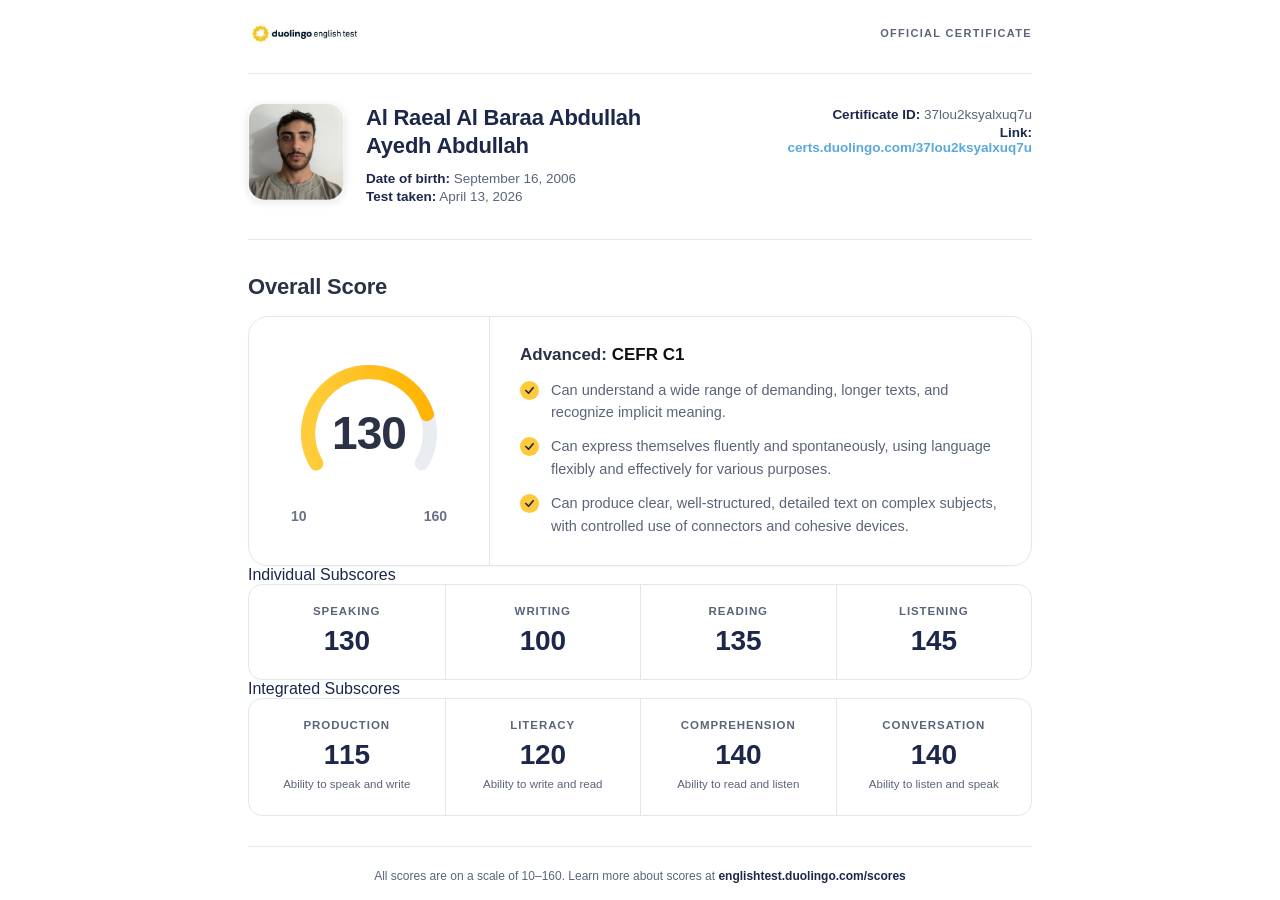
==== index.html @ 60c00ac5 "Add files via upload" ====
<!DOCTYPE html>
<html lang="en">
<head>
<meta charset="UTF-8">
<meta name="viewport" content="width=device-width, initial-scale=1.0">
<title>Duolingo English Test — Official Certificate</title>
<link rel="stylesheet" href="styles.css">
</head>
<body>

<div class="backdrop">
  <div class="card">
    <div class="card-inner">

      <!-- Header -->
      <div class="top-row">
        <div class="brand">
          <img class="brand-lockup" src="[data-uri]" alt="Duolingo English Test">
        </div>
        <div class="official-tag">OFFICIAL CERTIFICATE</div>
      </div>

      <!-- Identity -->
      <div class="identity">
        <img class="photo" src="[data-uri]" alt="Candidate photo">
        <div class="id-text">
          <div>
            <p class="name">Al Raeal Al Baraa Abdullah<br>Ayedh Abdullah</p>
            <p class="meta-line"><strong>Date of birth:</strong> September 16, 2006</p>
            <p class="meta-line"><strong>Test taken:</strong> April 13, 2026</p>
          </div>
          <div class="cert-meta">
            <p class="meta-line"><strong>Certificate ID:</strong> 37lou2ksyalxuq7u</p>
            <p class="meta-line"><strong>Link:</strong><br><a href="https://certs.duolingo.com/37lou2ksyalxuq7u" target="_blank" rel="noopener">certs.duolingo.com/37lou2ksyalxuq7u</a></p>
          </div>
        </div>
      </div>

      <!-- Overall Score -->
      <div class="overall-heading">Overall Score</div>
      <div class="overall">
        <div class="gauge-box">
          <div class="gauge-wrap">
            <svg viewBox="0 0 170 160">
              <defs>
                <linearGradient id="goldGrad" x1="0%" y1="0%" x2="100%" y2="0%">
                  <stop offset="0%" stop-color="#ffcd3c"/>
                  <stop offset="100%" stop-color="#ffb300"/>
                </linearGradient>
              </defs>
              <path class="gauge-arc-bg" d="M 28.71,112.5 A 65,65 0 1 1 141.29,112.5" pathLength="100"/>
              <path class="gauge-arc-fg" style="--pct:0.8" d="M 28.71,112.5 A 65,65 0 1 1 141.29,112.5" pathLength="100"/>
            </svg>
            <div class="gauge-number">130</div>
          </div>
          <div class="gauge-range"><span>10</span><span>160</span></div>
        </div>

        <div class="advanced-box">
          <p class="advanced-title">Advanced: <span class="cefr">CEFR C1</span></p>
          <ul class="adv-list">
            <li><span class="tick"><svg viewBox="0 0 12 12" fill="none"><path d="M2 6l3 3 5-6" stroke="#1c274a" stroke-width="1.8" stroke-linecap="round" stroke-linejoin="round"/></svg></span>Can understand a wide range of demanding, longer texts, and recognize implicit meaning.</li>
            <li><span class="tick"><svg viewBox="0 0 12 12" fill="none"><path d="M2 6l3 3 5-6" stroke="#1c274a" stroke-width="1.8" stroke-linecap="round" stroke-linejoin="round"/></svg></span>Can express themselves fluently and spontaneously, using language flexibly and effectively for various purposes.</li>
            <li><span class="tick"><svg viewBox="0 0 12 12" fill="none"><path d="M2 6l3 3 5-6" stroke="#1c274a" stroke-width="1.8" stroke-linecap="round" stroke-linejoin="round"/></svg></span>Can produce clear, well-structured, detailed text on complex subjects, with controlled use of connectors and cohesive devices.</li>
          </ul>
        </div>
      </div>

      <!-- Individual Subscores -->
      <div class="section-label">Individual Subscores</div>
      <div class="grid4">
        <div class="grid-cell"><div class="grid-label">SPEAKING</div><div class="grid-num">130</div></div>
        <div class="grid-cell"><div class="grid-label">WRITING</div><div class="grid-num">100</div></div>
        <div class="grid-cell"><div class="grid-label">READING</div><div class="grid-num">135</div></div>
        <div class="grid-cell"><div class="grid-label">LISTENING</div><div class="grid-num">145</div></div>
      </div>

      <!-- Integrated Subscores -->
      <div class="section-label">Integrated Subscores</div>
      <div class="grid4">
        <div class="grid-cell">
          <div class="grid-label">PRODUCTION</div>
          <div class="grid-num">115</div>
          <div class="grid-sub">Ability to speak and write</div>
        </div>
        <div class="grid-cell">
          <div class="grid-label">LITERACY</div>
          <div class="grid-num">120</div>
          <div class="grid-sub">Ability to write and read</div>
        </div>
        <div class="grid-cell">
          <div class="grid-label">COMPREHENSION</div>
          <div class="grid-num">140</div>
          <div class="grid-sub">Ability to read and listen</div>
        </div>
        <div class="grid-cell">
          <div class="grid-label">CONVERSATION</div>
          <div class="grid-num">140</div>
          <div class="grid-sub">Ability to listen and speak</div>
        </div>
      </div>

      <div class="footnote">All scores are on a scale of 10–160. Learn more about scores at <strong>englishtest.duolingo.com/scores</strong></div>

    </div>
  </div>
</div>

</body>
</html>
---- styles.css ----
:root{
    --dark-navy:#1c274a;
    --slate:#5b6479;
    --paper:#ffffff;
    --canvas:#f4f6f8;
    --dt-green:#58cc02;
    --dt-green-dark:#4caf00;
    --gold-start:#ffc93c;
    --gold-end:#ff9f1c;
    --track:#e9edf1;
    --line:#e3e7ec;
  }

  *{box-sizing:border-box;}

  html{ height:100%; }

  body{
    margin:0;
    min-height:100%;
    font-family:"DIN 2014 Rounded","DINRoundPro","Quicksand","Poppins","Helvetica Neue",Arial,sans-serif;
    background:var(--canvas);
    color:var(--dark-navy);
    -webkit-font-smoothing:antialiased;
  }

  .backdrop{
    min-height:100vh;
    width:100%;
    display:flex;
    align-items:center;
    justify-content:center;
    padding:0;
    background:
      radial-gradient(circle at 15% 10%, rgba(88,204,2,0.07), transparent 40%),
      radial-gradient(circle at 90% 85%, rgba(255,201,60,0.10), transparent 45%),
      var(--canvas);
  }

  .card{
    width:100%;
    height:100vh;
    max-width:none;
    background:var(--paper);
    border-radius:0;
    box-shadow:none;
    overflow-y:auto;
    display:flex;
    align-items:center;
    justify-content:center;
    opacity:0;
    transform:translateY(14px);
    animation:riseIn .6s cubic-bezier(.22,.9,.3,1) forwards;
  }

  @keyframes riseIn{
    to{opacity:1; transform:translateY(0);}
  }

  .card-inner{
    width:100%;
    max-width:880px;
    padding:44px 48px 40px;
  }

  /* Header */
  .top-row{
    display:flex;
    justify-content:space-between;
    align-items:flex-start;
    flex-wrap:wrap;
    gap:16px;
    padding-bottom:26px;
    border-bottom:1px solid var(--line);
  }

  .brand{
    display:flex;
    align-items:center;
    gap:10px;
  }

  .brand-lockup{
    height:26px;
    width:auto;
    display:block;
  }

  .brand-text{
    font-size:19px;
    font-weight:700;
    letter-spacing:-0.01em;
  }
  .brand-text .thin{
    font-weight:400;
    color:var(--slate);
  }

  .official-tag{
    font-size:11px;
    font-weight:700;
    letter-spacing:.12em;
    color:var(--slate);
    padding-top:6px;
  }

  /* Identity block */
  .identity{
    display:flex;
    gap:22px;
    padding:30px 0 32px;
    border-bottom:1px solid var(--line);
    align-items:flex-start;
  }

  .photo{
    width:96px;
    height:96px;
    border-radius:14px;
    object-fit:cover;
    flex-shrink:0;
    box-shadow:0 2px 8px rgba(28,39,74,0.12);
  }

  .id-text{
    flex:1;
    min-width:220px;
    display:flex;
    flex-wrap:wrap;
    justify-content:space-between;
    gap:20px;
  }

  .name{
    font-size:22px;
    font-weight:700;
    line-height:1.28;
    margin:0 0 10px;
    letter-spacing:-0.01em;
  }

  .meta-line{
    font-size:13.5px;
    color:var(--slate);
    margin:3px 0;
  }
  .meta-line strong{
    color:var(--dark-navy);
    font-weight:600;
  }

  .cert-meta{
    text-align:right;
    min-width:210px;
  }
  .cert-meta .meta-line{ text-align:right; }
  .cert-meta a{
    color:#5aa9d8;
    text-decoration:none;
    font-weight:600;
    word-break:break-all;
  }
  .cert-meta a:hover{ text-decoration:underline; }

  /* Overall score */
  .overall-heading{
    font-size:22px;
    font-weight:800;
    letter-spacing:-0.01em;
    color:#2b3245;
    margin:34px 0 16px;
  }

  .overall{
    display:flex;
    align-items:stretch;
    border:1px solid var(--line);
    border-radius:20px;
    box-shadow:0 1px 2px rgba(28,39,74,0.03);
    overflow:hidden;
    flex-wrap:wrap;
  }

  .gauge-box{
    flex:0 0 240px;
    display:flex;
    flex-direction:column;
    align-items:center;
    justify-content:center;
    padding:30px 20px;
  }

  .gauge-wrap{ position:relative; width:190px; height:150px; }
  .gauge-wrap svg{ width:190px; height:150px; display:block; }
  .gauge-arc-bg{ fill:none; stroke:var(--track); stroke-width:15; stroke-linecap:round; }
  .gauge-arc-fg{
    fill:none;
    stroke:url(#goldGrad);
    stroke-width:15;
    stroke-linecap:round;
    stroke-dasharray:100;
    stroke-dashoffset:100;
    animation:fillArc 1.3s .3s cubic-bezier(.22,.9,.3,1) forwards;
  }
  @keyframes fillArc{ to{ stroke-dashoffset:calc(100 - (100 * var(--pct))); } }

  .gauge-number{
    position:absolute;
    top:50%;
    left:50%;
    transform:translate(-50%,-50%);
    font-size:46px;
    font-weight:800;
    letter-spacing:-0.02em;
    color:#2b3245;
  }
  .gauge-range{
    display:flex;
    justify-content:space-between;
    width:190px;
    padding:0 17px;
    margin-top:0;
    font-size:14px;
    color:#6b7286;
    font-weight:700;
  }

  .advanced-box{
    flex:1 1 320px;
    border-left:1px solid var(--line);
    padding:28px 30px;
  }
  .advanced-title{
    font-size:17px;
    font-weight:800;
    margin:0 0 14px;
    color:#2b3245;
  }
  .advanced-title .cefr{
    color:#111111;
  }
  .adv-list{
    list-style:none;
    margin:0;
    padding:0;
  }
  .adv-list li{
    display:flex;
    gap:12px;
    align-items:flex-start;
    font-size:14.5px;
    line-height:1.55;
    color:#5b6479;
    margin-bottom:12px;
  }
  .adv-list li:last-child{ margin-bottom:0; }
  .tick{
    flex-shrink:0;
    width:19px; height:19px;
    border-radius:50%;
    background:#ffc93c;
    display:flex; align-items:center; justify-content:center;
    margin-top:2px;
  }
  .tick svg{ width:11px; height:11px; }

  /* Subscore grids */
  .grid4{
    display:grid;
    grid-template-columns:repeat(4,1fr);
    border:1px solid var(--line);
    border-radius:14px;
    overflow:hidden;
  }
  .grid-cell{
    padding:20px 10px 22px;
    text-align:center;
    border-left:1px solid var(--line);
  }
  .grid-cell:first-child{ border-left:none; }
  .grid-label{
    font-size:11.5px;
    font-weight:700;
    letter-spacing:.08em;
    color:var(--slate);
    margin-bottom:8px;
  }
  .grid-num{
    font-size:28px;
    font-weight:800;
    letter-spacing:-0.01em;
  }
  .grid-sub{
    font-size:11.5px;
    color:var(--slate);
    margin-top:6px;
    line-height:1.35;
    padding:0 6px;
  }

  .grid4.spacing{ margin-top:14px; }

  .footnote{
    text-align:center;
    font-size:12px;
    color:var(--slate);
    margin-top:30px;
    padding-top:22px;
    border-top:1px solid var(--line);
  }
  .footnote strong{ color:var(--dark-navy); }

  @media (max-width:640px){
    .card-inner{ padding:30px 22px 28px; }
    .identity{ flex-direction:column; }
    .cert-meta{ text-align:left; }
    .cert-meta .meta-line{ text-align:left; }
    .grid4{ grid-template-columns:repeat(2,1fr); }
    .grid-cell:nth-child(3){ border-left:none; }
    .grid-cell:nth-child(1),.grid-cell:nth-child(2){ border-bottom:1px solid var(--line); }
    .overall{ flex-direction:column; }
    .gauge-box{ flex:none; width:100%; }
    .advanced-box{ border-left:none; border-top:1px solid var(--line); }
  }
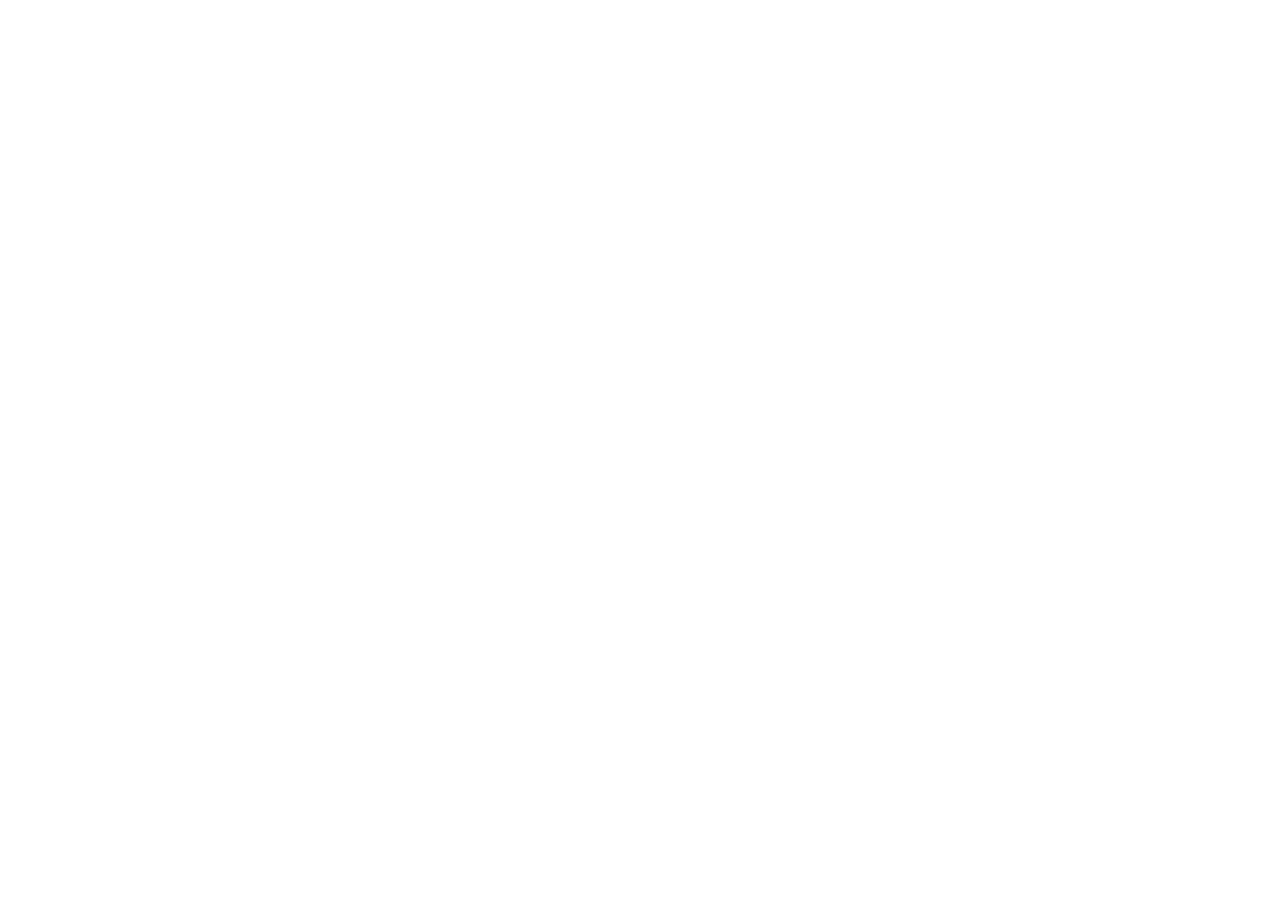
==== commit 86f179bb: "Add files via upload" ====
--- a/index.html
+++ b/index.html
@@ -3,108 +3,16 @@
 <head>
 <meta charset="UTF-8">
 <meta name="viewport" content="width=device-width, initial-scale=1.0">
-<title>Duolingo English Test — Official Certificate</title>
-<link rel="stylesheet" href="styles.css">
+<title>duolingo english test</title>
+<style>
+  html,body{
+    margin:0;
+    padding:0;
+    height:100%;
+    background:#ffffff;
+  }
+</style>
 </head>
 <body>
-
-<div class="backdrop">
-  <div class="card">
-    <div class="card-inner">
-
-      <!-- Header -->
-      <div class="top-row">
-        <div class="brand">
-          <img class="brand-lockup" src="[data-uri]" alt="Duolingo English Test">
-        </div>
-        <div class="official-tag">OFFICIAL CERTIFICATE</div>
-      </div>
-
-      <!-- Identity -->
-      <div class="identity">
-        <img class="photo" src="[data-uri]" alt="Candidate photo">
-        <div class="id-text">
-          <div>
-            <p class="name">Al Raeal Al Baraa Abdullah<br>Ayedh Abdullah</p>
-            <p class="meta-line"><strong>Date of birth:</strong> September 16, 2006</p>
-            <p class="meta-line"><strong>Test taken:</strong> April 13, 2026</p>
-          </div>
-          <div class="cert-meta">
-            <p class="meta-line"><strong>Certificate ID:</strong> 37lou2ksyalxuq7u</p>
-            <p class="meta-line"><strong>Link:</strong><br><a href="https://certs.duolingo.com/37lou2ksyalxuq7u" target="_blank" rel="noopener">certs.duolingo.com/37lou2ksyalxuq7u</a></p>
-          </div>
-        </div>
-      </div>
-
-      <!-- Overall Score -->
-      <div class="overall-heading">Overall Score</div>
-      <div class="overall">
-        <div class="gauge-box">
-          <div class="gauge-wrap">
-            <svg viewBox="0 0 170 160">
-              <defs>
-                <linearGradient id="goldGrad" x1="0%" y1="0%" x2="100%" y2="0%">
-                  <stop offset="0%" stop-color="#ffcd3c"/>
-                  <stop offset="100%" stop-color="#ffb300"/>
-                </linearGradient>
-              </defs>
-              <path class="gauge-arc-bg" d="M 28.71,112.5 A 65,65 0 1 1 141.29,112.5" pathLength="100"/>
-              <path class="gauge-arc-fg" style="--pct:0.8" d="M 28.71,112.5 A 65,65 0 1 1 141.29,112.5" pathLength="100"/>
-            </svg>
-            <div class="gauge-number">130</div>
-          </div>
-          <div class="gauge-range"><span>10</span><span>160</span></div>
-        </div>
-
-        <div class="advanced-box">
-          <p class="advanced-title">Advanced: <span class="cefr">CEFR C1</span></p>
-          <ul class="adv-list">
-            <li><span class="tick"><svg viewBox="0 0 12 12" fill="none"><path d="M2 6l3 3 5-6" stroke="#1c274a" stroke-width="1.8" stroke-linecap="round" stroke-linejoin="round"/></svg></span>Can understand a wide range of demanding, longer texts, and recognize implicit meaning.</li>
-            <li><span class="tick"><svg viewBox="0 0 12 12" fill="none"><path d="M2 6l3 3 5-6" stroke="#1c274a" stroke-width="1.8" stroke-linecap="round" stroke-linejoin="round"/></svg></span>Can express themselves fluently and spontaneously, using language flexibly and effectively for various purposes.</li>
-            <li><span class="tick"><svg viewBox="0 0 12 12" fill="none"><path d="M2 6l3 3 5-6" stroke="#1c274a" stroke-width="1.8" stroke-linecap="round" stroke-linejoin="round"/></svg></span>Can produce clear, well-structured, detailed text on complex subjects, with controlled use of connectors and cohesive devices.</li>
-          </ul>
-        </div>
-      </div>
-
-      <!-- Individual Subscores -->
-      <div class="section-label">Individual Subscores</div>
-      <div class="grid4">
-        <div class="grid-cell"><div class="grid-label">SPEAKING</div><div class="grid-num">130</div></div>
-        <div class="grid-cell"><div class="grid-label">WRITING</div><div class="grid-num">100</div></div>
-        <div class="grid-cell"><div class="grid-label">READING</div><div class="grid-num">135</div></div>
-        <div class="grid-cell"><div class="grid-label">LISTENING</div><div class="grid-num">145</div></div>
-      </div>
-
-      <!-- Integrated Subscores -->
-      <div class="section-label">Integrated Subscores</div>
-      <div class="grid4">
-        <div class="grid-cell">
-          <div class="grid-label">PRODUCTION</div>
-          <div class="grid-num">115</div>
-          <div class="grid-sub">Ability to speak and write</div>
-        </div>
-        <div class="grid-cell">
-          <div class="grid-label">LITERACY</div>
-          <div class="grid-num">120</div>
-          <div class="grid-sub">Ability to write and read</div>
-        </div>
-        <div class="grid-cell">
-          <div class="grid-label">COMPREHENSION</div>
-          <div class="grid-num">140</div>
-          <div class="grid-sub">Ability to read and listen</div>
-        </div>
-        <div class="grid-cell">
-          <div class="grid-label">CONVERSATION</div>
-          <div class="grid-num">140</div>
-          <div class="grid-sub">Ability to listen and speak</div>
-        </div>
-      </div>
-
-      <div class="footnote">All scores are on a scale of 10–160. Learn more about scores at <strong>englishtest.duolingo.com/scores</strong></div>
-
-    </div>
-  </div>
-</div>
-
 </body>
 </html>
